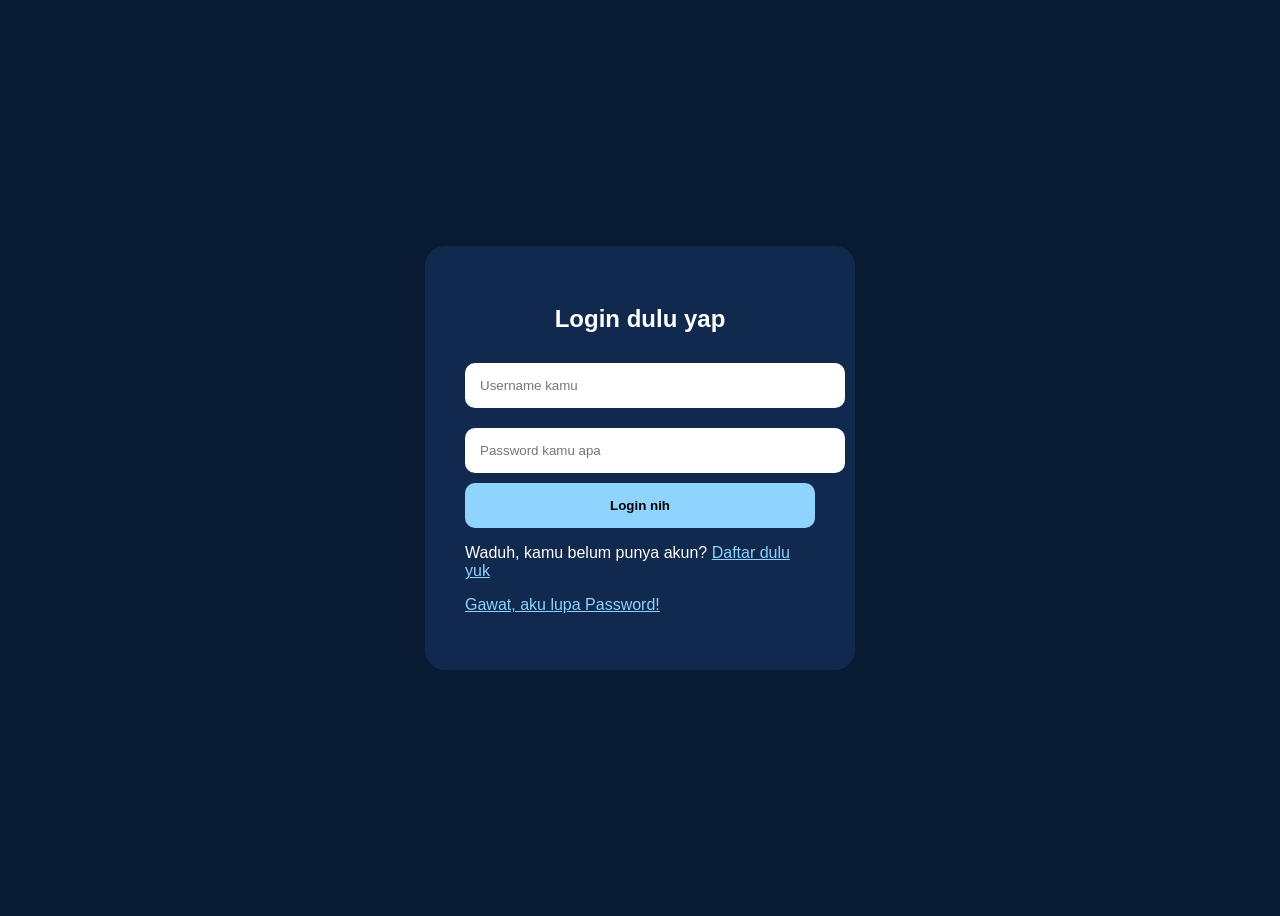
==== login/index.html @ d4b6633f "Rename login.html to index.html" ====
<!DOCTYPE html>
<html lang="id">
<head>

  <meta charset="UTF-8">

  <title>Login dulu</title>

  <link rel="stylesheet" href="login.css">

</head>

<body>

<div class="login-container">

  <h2>Login dulu yap</h2>

  <form id="loginForm">

    <input
    type="text"
    id="username"
    placeholder="Username kamu"
    required>

    <input
    type="password"
    id="password"
    placeholder="Password kamu apa"
    required>

    <button type="submit">
      Login nih
    </button>

  </form>

  <p>
    Waduh, kamu belum punya akun?
    <a href="register.html">
      Daftar dulu yuk
    </a>
  </p>

  <p>
    <a href="forgot.html">
      Gawat, aku lupa Password!
    </a>
  </p>

</div>

<script src="login.js"></script>

</body>
</html>
---- login/login.css ----
body{
  background:#081b33;

  display:flex;
  justify-content:center;
  align-items:center;

  height:100vh;

  font-family:Arial;
}

.login-container{

  background:#10294d;

  width:350px;

  padding:40px;

  border-radius:20px;

  color:white;
}

.login-container h2{
  text-align:center;
  margin-bottom:20px;
}

input{
  width:100%;

  padding:15px;

  margin:10px 0;

  border:none;
  border-radius:10px;
}

button{
  width:100%;

  padding:15px;

  background:#8fd3ff;

  border:none;
  border-radius:10px;

  font-weight:bold;
  cursor:pointer;
}

a{
  color:#8fd3ff;
}
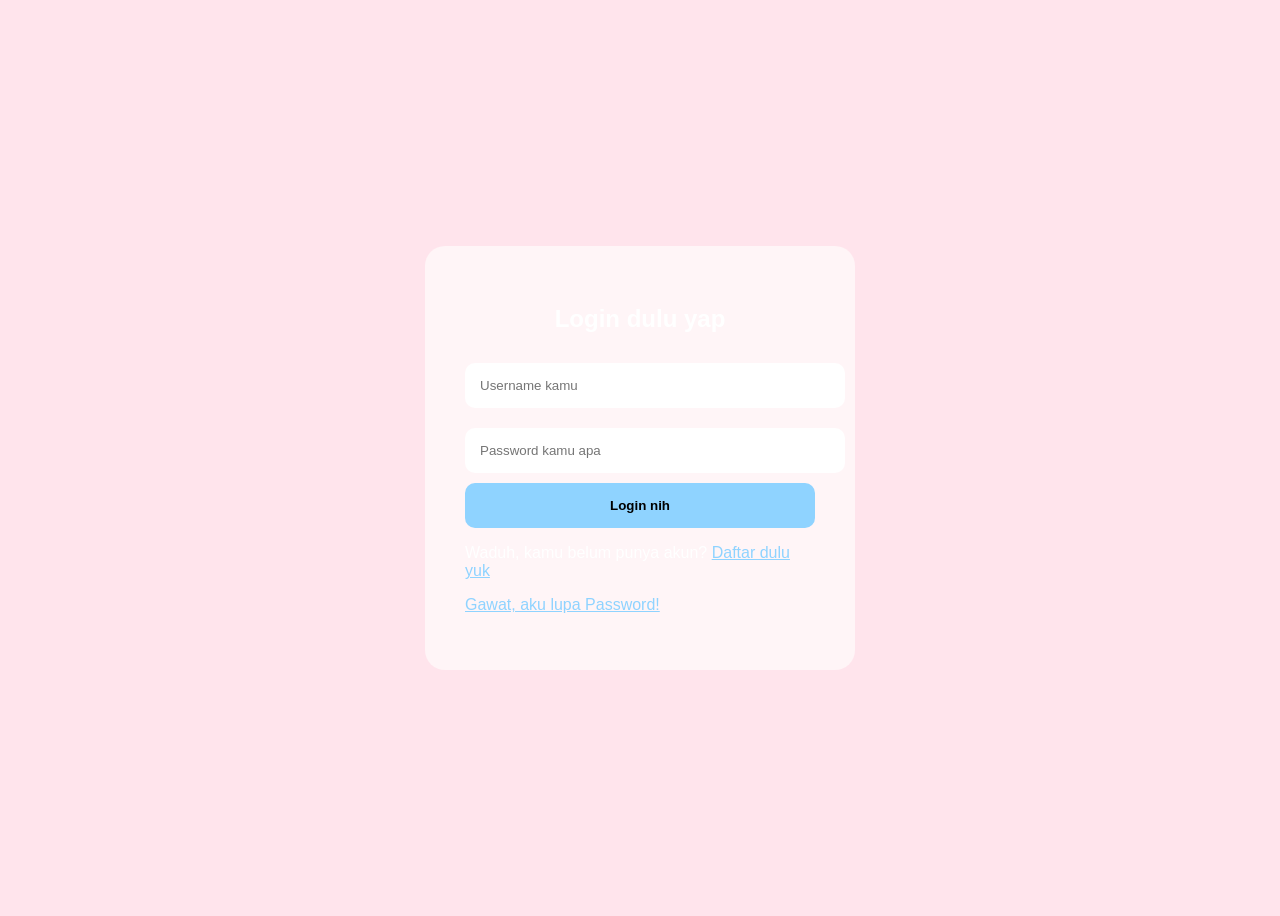
==== commit 161b5803: "Update index.html" ====
--- a/login/index.html
+++ b/login/index.html
@@ -51,7 +51,7 @@
 
 </div>
 
-<script src="login.js"></script>
+<script src="js/login.js"></script>
 
 </body>
 </html>
--- a/login/login.css
+++ b/login/login.css
@@ -1,5 +1,5 @@
 body{
-  background:#081b33;
+  background:#ffe4ec;
 
   display:flex;
   justify-content:center;
@@ -12,7 +12,7 @@
 
 .login-container{
 
-  background:#10294d;
+  background:#fff5f7;
 
   width:350px;
 
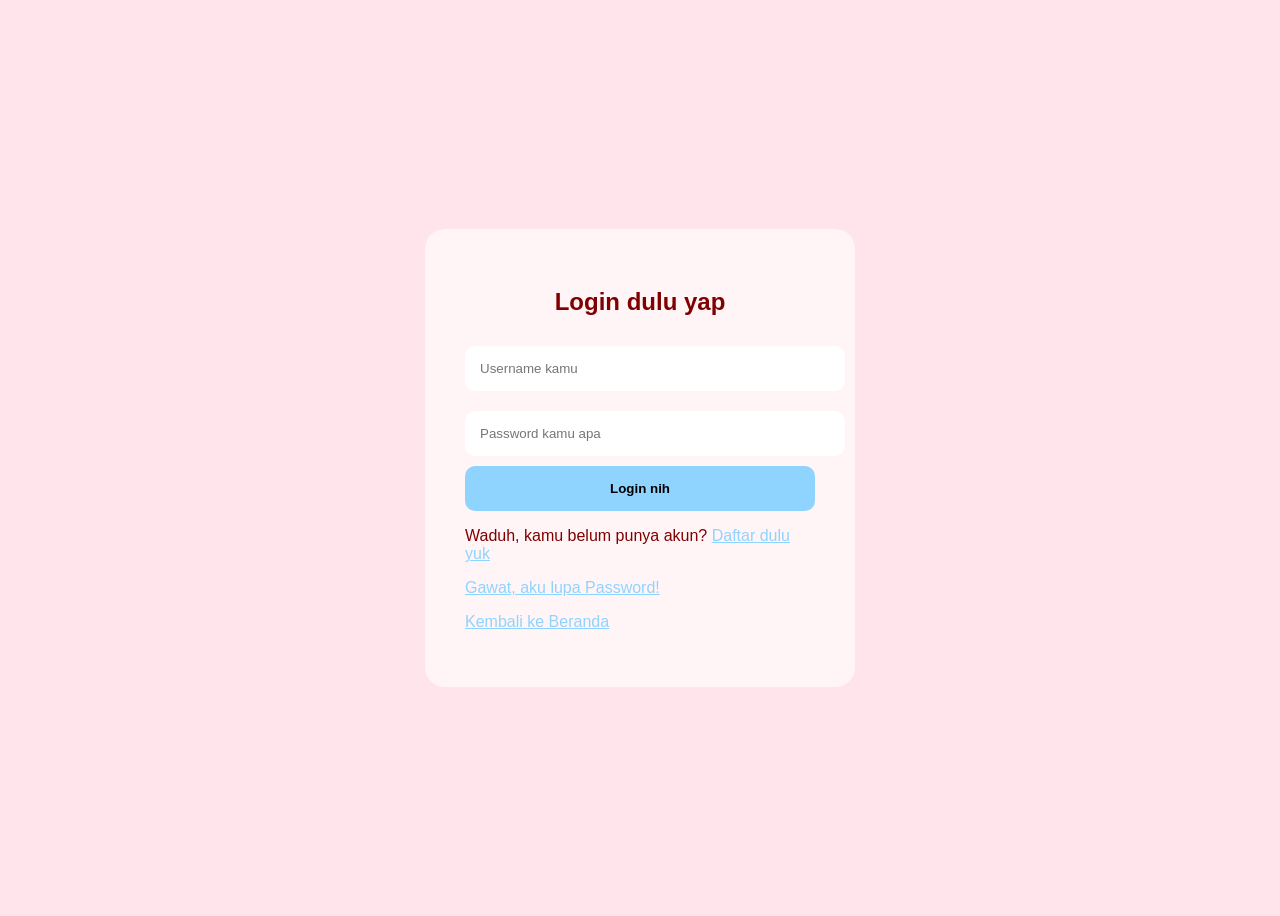
==== commit ed69dd9c: "Update index.html" ====
--- a/login/index.html
+++ b/login/index.html
@@ -49,6 +49,10 @@
     </a>
   </p>
 
+  <p>
+    <a href="../index.html" class="back-link">Kembali ke Beranda</a>
+  </p>
+
 </div>
 
 <script src="js/login.js"></script>
--- a/login/login.css
+++ b/login/login.css
@@ -20,7 +20,7 @@
 
   border-radius:20px;
 
-  color:white;
+  color:#800000;
 }
 
 .login-container h2{
